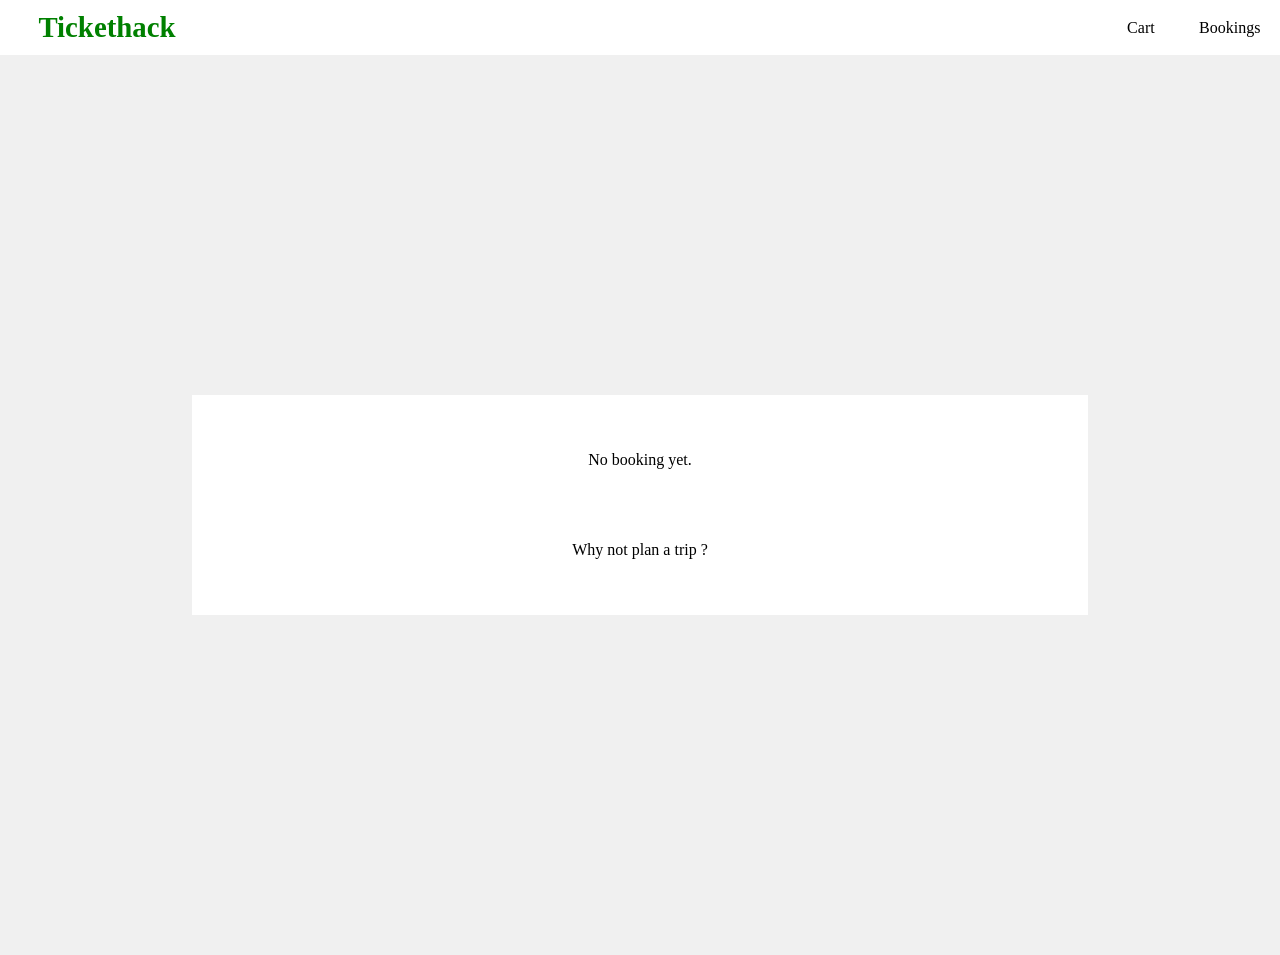
==== frontend/booking.html @ e0e3f0dd "Front end developpé" ====
<!doctype html>
<html lang="fr">
<head>
  <meta charset="utf-8">
  <title>Titre de la page</title>
  <link rel="stylesheet" href="booking.css">
  
</head>
<body>

    <div class="header">

        <a id="logo" href="index.html">Tickethack</a>
        
        <div id="cart-booking">
            <a id="cart" href="cart.html">Cart</a>
            <a id="booking" href="booking.html">Bookings</a>
        </div>

    </div>



    <div id="container">

        <div id="results">
            <div>No booking yet.</div>
            <div>Why not plan a trip ?</div>
        </div>

    </div>



    <script src="scriptCart.js"></script>
</body>
</html>
---- frontend/booking.css ----
body {
    margin : 0;

}

#logo {
    color: rgb(0, 128, 0);
    font-size: 1.8rem;
    font-weight: bold;
    margin-left: 3%;
    font-family: cursive;
    text-decoration: none;

}

.header {
    height : 55px;
    display : flex;
    flex-direction: row;
    justify-content: space-between;
    align-items: center;
}


#cart-booking {
    display : flex;
    flex-direction : row;
    justify-content: space-between;
    margin-right: 5%;
}

#cart {
    margin-right : 50%;
    text-decoration: none;
    color : black;
}


#booking {
    
    text-decoration: none;
    color: black;
}


/* --------------------------------Container---------------------------------------------------- */

#container {
    background-color: #F0F0F0;
    height: 100vh;
    min-height : 100vh;
    display : flex;
    flex-direction : column;
    align-items: center;
    justify-self: center;
    justify-content : center;
}

#results {
    display: flex;
    flex-direction: column;
    align-items:center;
    justify-content: space-around;

    height: 20%;
    width: 70%;
   

    background-color: white;
    text-align: center;
    padding-top: 20px;
    padding-bottom: 20px;
}
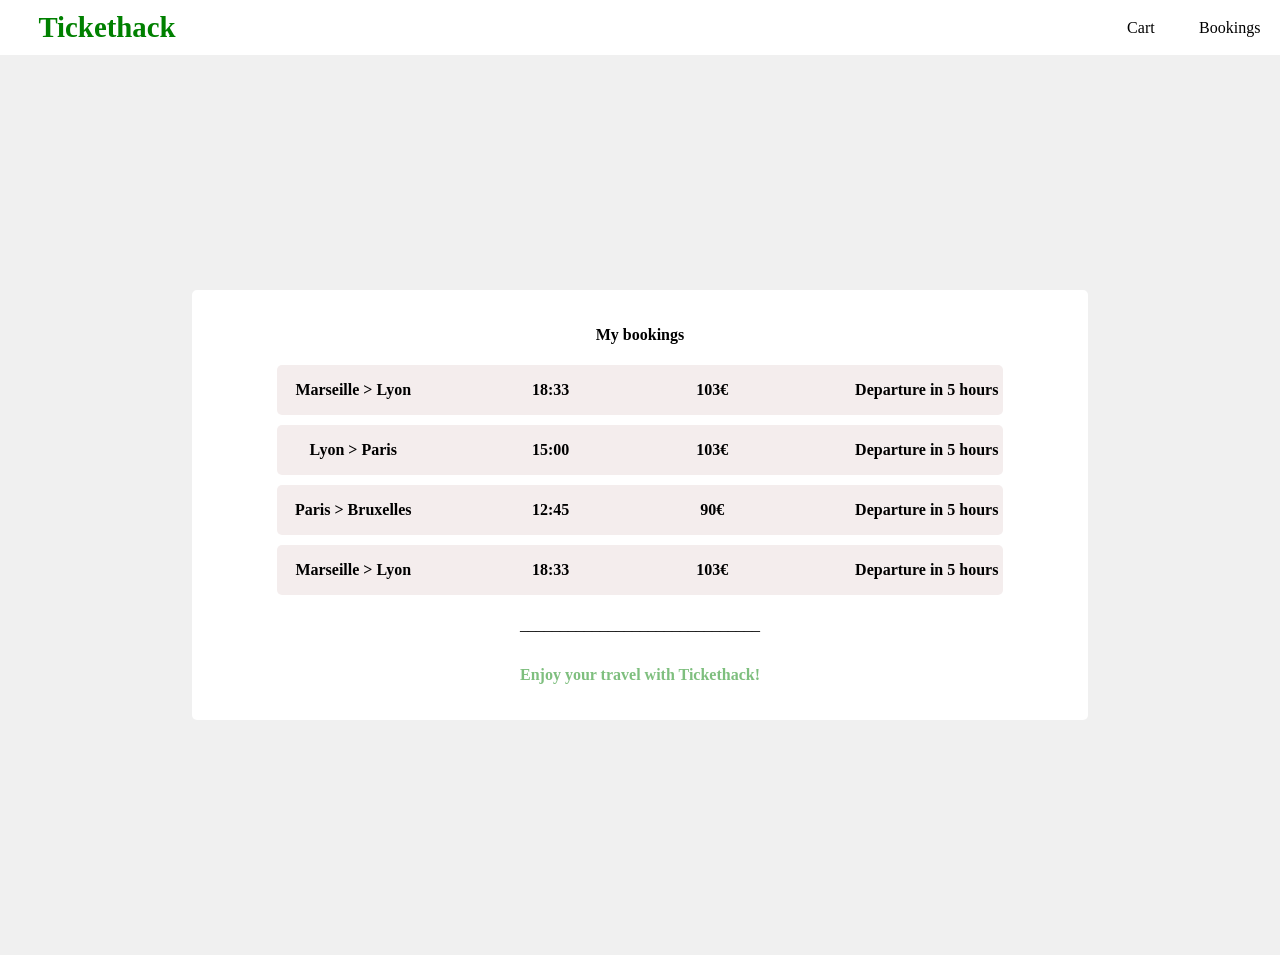
==== commit e7d5e78f: "Front end quasi terminé" ====
--- a/frontend/booking.html
+++ b/frontend/booking.html
@@ -32,6 +32,6 @@
 
 
 
-    <script src="scriptCart.js"></script>
+    <script src="booking.js"></script>
 </body>
 </html>
--- a/frontend/booking.css
+++ b/frontend/booking.css
@@ -72,3 +72,61 @@
     padding-bottom: 20px;
 }
 
+/* --------------------------------Container rempli------------------------------------------------ */
+
+.trajetLine {
+    display : flex;
+    flex-direction: row;
+    align-items: center;
+    justify-content: space-between;
+    width : 80%;
+    background-color: #f4eded;
+    font-weight : bold;
+    padding : 0 5px;
+    border-radius: 5px;
+    margin : 5px 0;
+}
+
+
+.trajet {
+    width : 20%;
+}
+
+.prix {
+    width : 10%;
+}
+
+
+
+
+.totalLine {
+    display : flex;
+    flex-direction: row;
+    align-items: center;
+    justify-content: space-between;
+    width : 100%;
+    background-color:rgb(7, 11, 88);
+    margin-top : 10px;
+
+    border-bottom-left-radius: 5px;  
+    border-bottom-right-radius: 5px;  
+    
+
+}
+
+.total {
+    margin-left : 7%;
+    color : white;
+}
+
+
+
+#mybook {
+    font-weight: bold;
+}
+
+#enjoy {
+    color : green;
+    opacity: 0.5;
+    font-weight: 800;
+}
